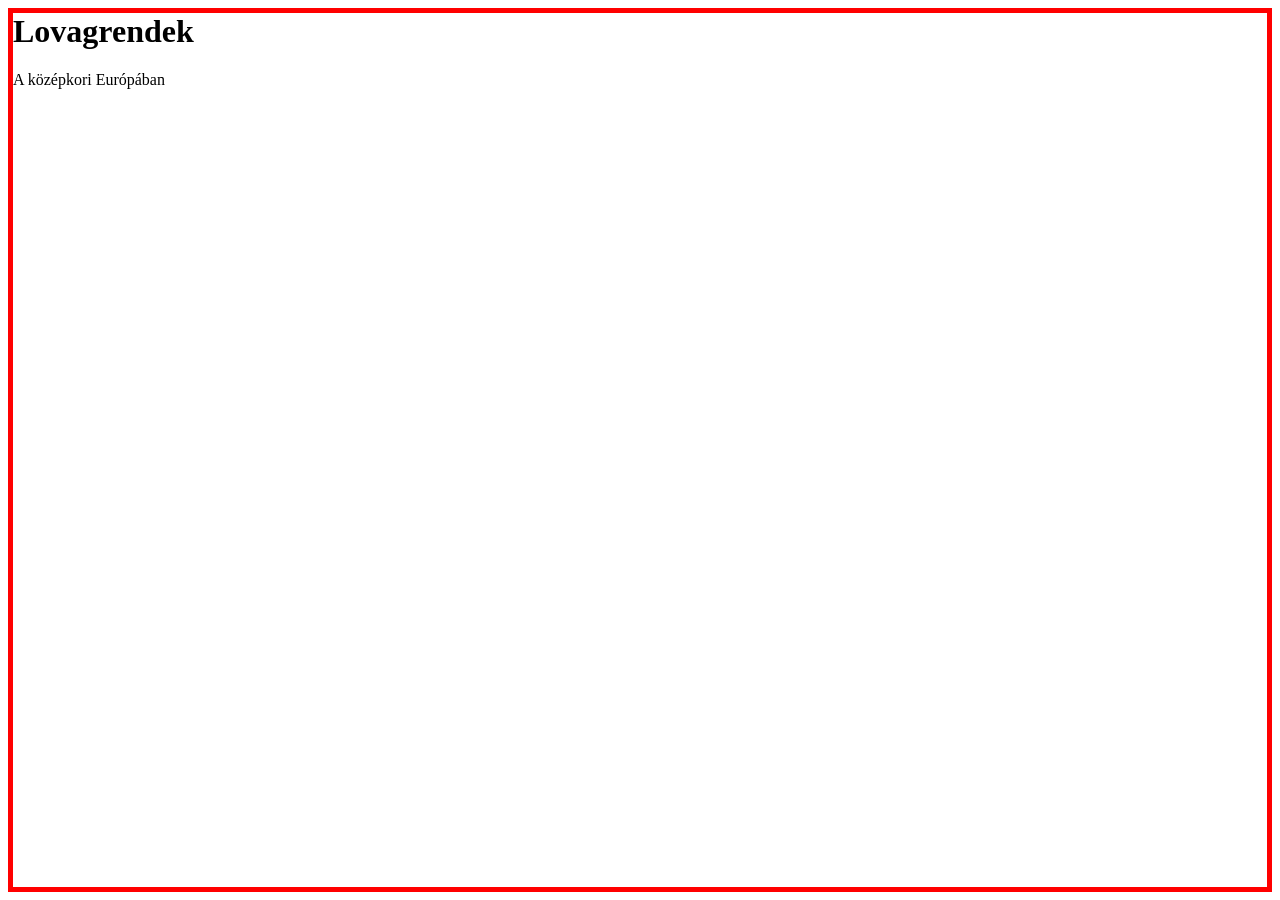
==== index.html @ bae7a02d "Alap" ====
<html lang="hu">
<head>
    <meta charset="UTF-8">
    <meta name="viewport" content="width=device-width, initial-scale=1.0">
    <title>Lovagrendek</title>
    <link rel="stylesheet" href="style.css">
</head>
<body>
    <h1>Lovagrendek</h1>
    <p>A középkori Európában</p>
</body>
</html>
---- style.css ----
body {
    border: 5px solid red;
}
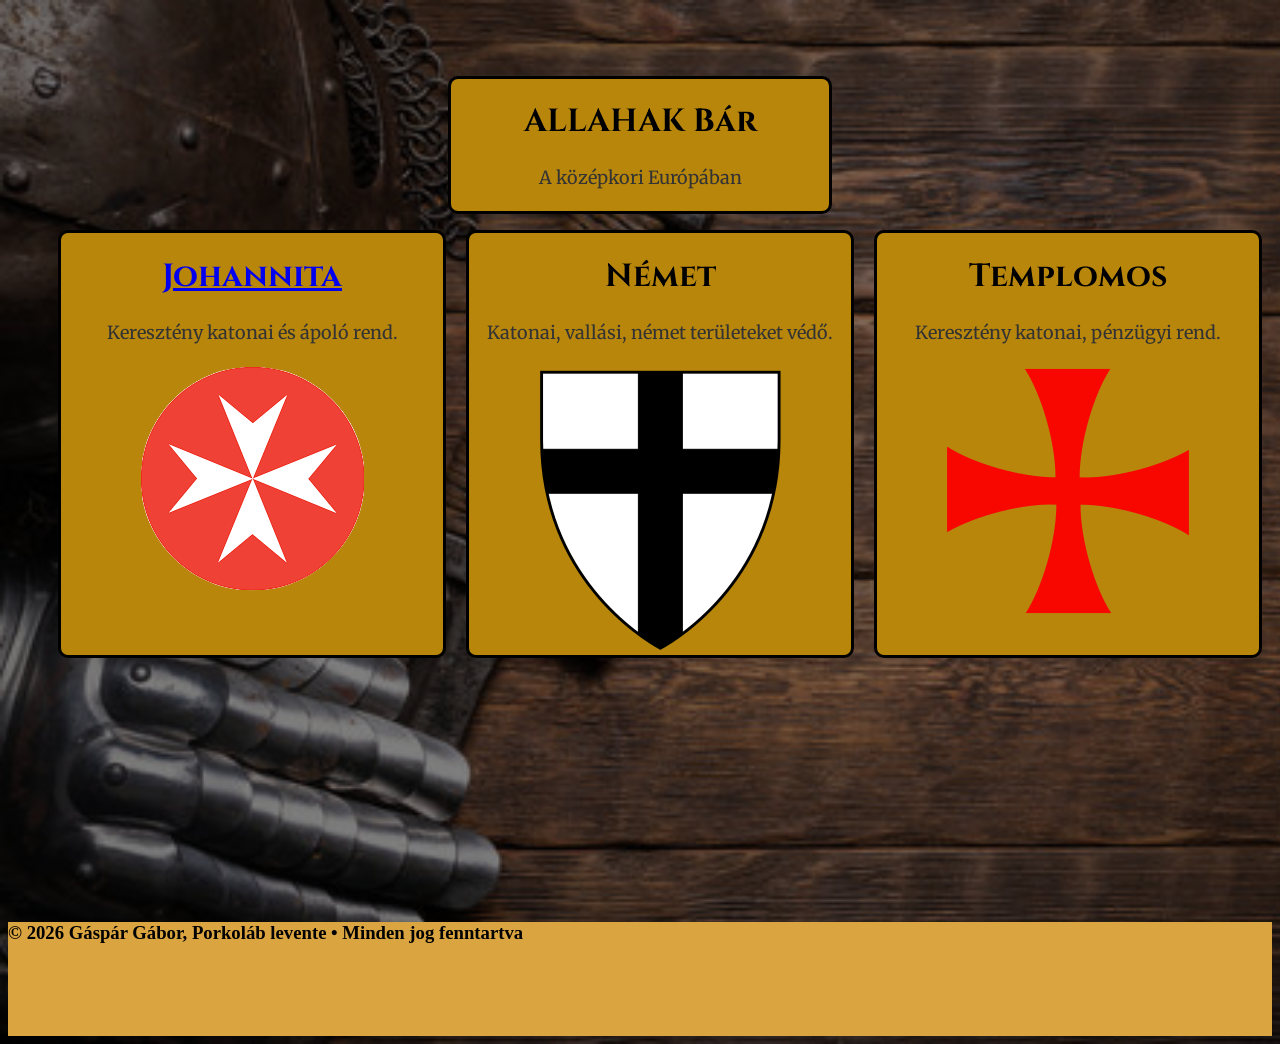
==== commit 990bf1fb: "Mentés" ====
--- a/index.html
+++ b/index.html
@@ -3,10 +3,39 @@
     <meta charset="UTF-8">
     <meta name="viewport" content="width=device-width, initial-scale=1.0">
     <title>Lovagrendek</title>
-    <link rel="stylesheet" href="style.css">
+    <link rel="stylesheet" href="gabi.css">
+    <link rel="stylesheet" href="levi.css">
+    <link href="https://fonts.googleapis.com/css2?family=Cinzel:wght@600&display=swap" rel="stylesheet">
+    <link href="https://fonts.googleapis.com/css2?family=Merriweather&family=Open+Sans&display=swap" rel="stylesheet">
 </head>
 <body>
-    <h1>Lovagrendek</h1>
-    <p>A középkori Európában</p>
+    <center>
+    <div class="title">
+        <h1>ALLAHAK Bár</h1>
+        <p>A középkori Európában</p>
+    </div>
+    </center>
+    <ul class="lovagrendek">
+        <li class="lovagrend">
+          <a href="johannita.html"><h1>Johannita</h1></a>
+          <p>Keresztény katonai és ápoló rend.</p>
+          <img src="johannita.png">
+        </li>
+        <li class="lovagrend">
+            <h1>Német</h1>
+            <p>Katonai, vallási, német területeket védő.</p>
+            <img src="német.png">
+        </li>
+        <li class="lovagrend">
+            <h1>Templomos</h1>
+            <p>Keresztény katonai, pénzügyi rend.</p>
+          <img src="templomos.png">
+        </li>
+    </ul>
 </body>
+<footer> 
+    <div class="jog">
+    <h3>© 2026 Gáspár Gábor, Porkoláb levente • Minden jog fenntartva<h3>
+    </div>
+</footer>
 </html>
--- a/gabi.css
+++ b/gabi.css
@@ -0,0 +1,22 @@
+.title {
+    border: 3px solid black;
+    width: 10cm;
+    background-color: darkgoldenrod;
+    margin-top: 2cm;   
+    border-radius: 10px; 
+}
+.pres1 {
+    margin-top: 1cm;
+    background-color: rgb(138, 192, 13);
+    margin-left: 1cm;
+    width: 20cm;
+    border: solid black 3px;
+}
+.jog {
+    background-color: rgb(218, 164, 64);
+    text-align: left;
+    font-family: 'Times New Roman', Times, serif;
+    margin-top: 7cm;
+    height: 3cm;
+}
+    
--- a/levi.css
+++ b/levi.css
@@ -0,0 +1,38 @@
+body {
+    background-image: linear-gradient(rgba(0,0,0,0.5), rgba(0,0,0,0.5)),
+    url("háttér.jpg");
+    background-repeat: no-repeat;
+    background-size: cover;
+}
+
+.lovagrendek {
+    display: flex;
+    list-style: none;
+    gap: 20px;
+    margin-left: 10px;
+    margin-right: 10px;
+}
+
+.lovagrend {
+    flex: 1;
+    border: 3px solid black;
+    background-color: darkgoldenrod;
+    border-radius: 10px;
+    text-align: center;
+}
+
+a {
+    background-color: olive;
+}
+
+h1, h2 {
+    font-family: 'Cinzel', serif;
+    font-size:xx-large;
+}
+
+p {
+  font-family: 'Merriweather', serif;
+  font-size: 18px;
+  line-height: 1.6;
+  color: #333;
+}
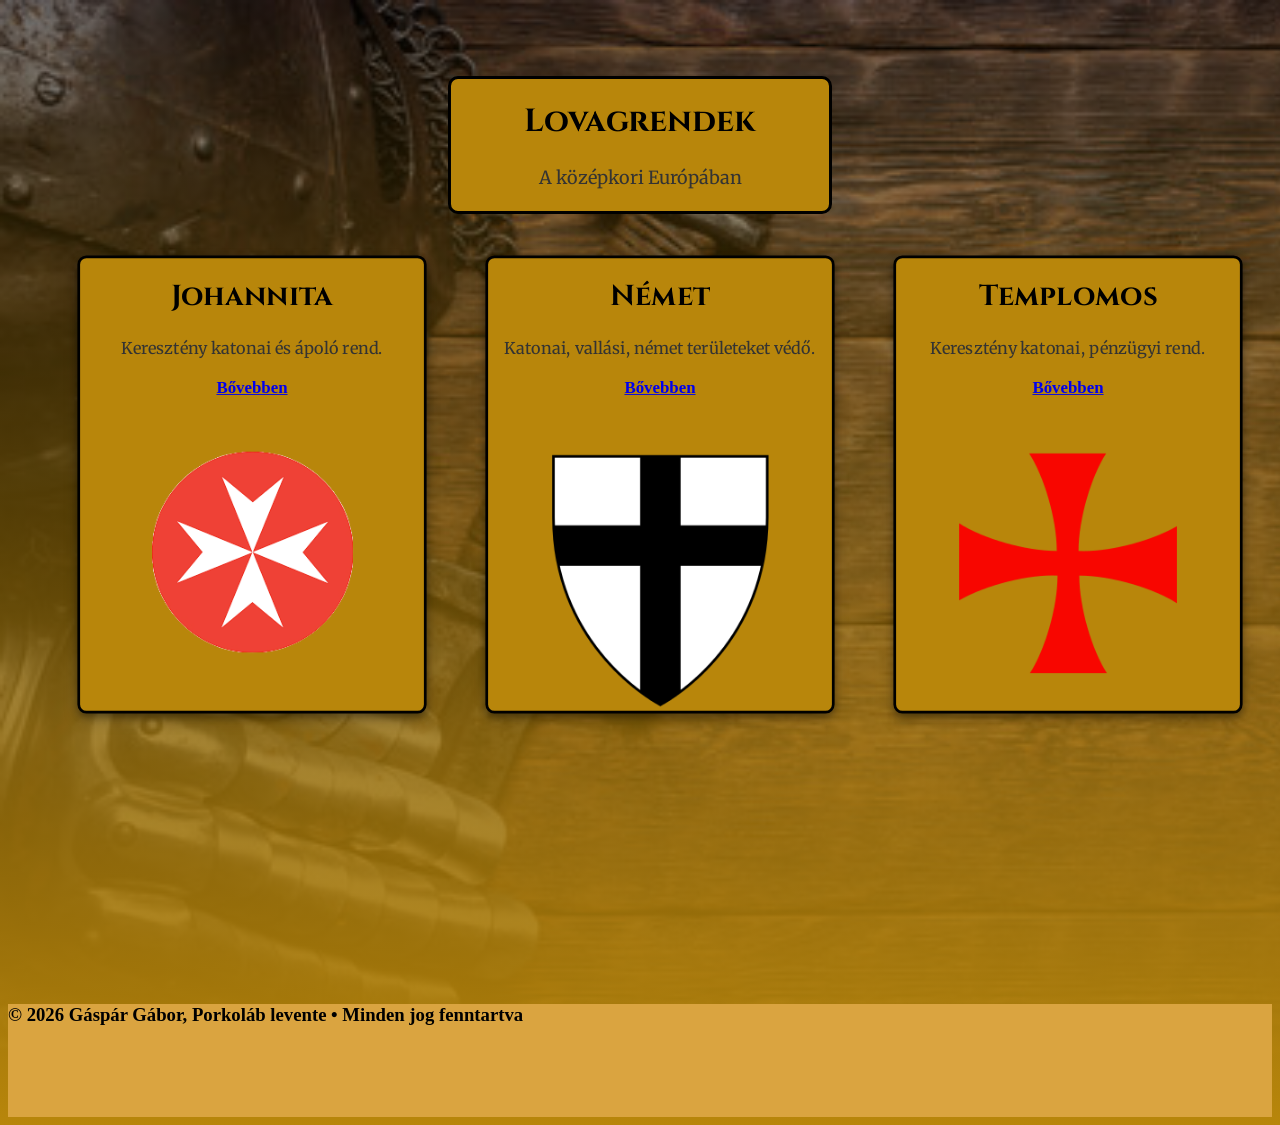
==== commit 053e7976: "Mentés" ====
--- a/index.html
+++ b/index.html
@@ -11,24 +11,27 @@
 <body>
     <center>
     <div class="title">
-        <h1>ALLAHAK Bár</h1>
+        <h1>Lovagrendek</h1>
         <p>A középkori Európában</p>
     </div>
     </center>
     <ul class="lovagrendek">
         <li class="lovagrend">
-          <a href="johannita.html"><h1>Johannita</h1></a>
+          <h1>Johannita</h1>
           <p>Keresztény katonai és ápoló rend.</p>
+          <a href="johannita.html"><h3>Bővebben</h3></a>
           <img src="johannita.png">
         </li>
         <li class="lovagrend">
             <h1>Német</h1>
             <p>Katonai, vallási, német területeket védő.</p>
+          <a href="német.html"><h3>Bővebben</h3></a>
             <img src="német.png">
         </li>
         <li class="lovagrend">
             <h1>Templomos</h1>
             <p>Keresztény katonai, pénzügyi rend.</p>
+          <a href="templomos.html"><h3>Bővebben</h3></a>
           <img src="templomos.png">
         </li>
     </ul>
--- a/gabi.css
+++ b/gabi.css
@@ -5,13 +5,15 @@
     margin-top: 2cm;   
     border-radius: 10px; 
 }
+
 .pres1 {
     margin-top: 1cm;
-    background-color: rgb(138, 192, 13);
+    background-color: rgb(192, 120, 13);
     margin-left: 1cm;
     width: 20cm;
     border: solid black 3px;
 }
+
 .jog {
     background-color: rgb(218, 164, 64);
     text-align: left;
--- a/levi.css
+++ b/levi.css
@@ -1,8 +1,9 @@
 body {
-    background-image: linear-gradient(rgba(0,0,0,0.5), rgba(0,0,0,0.5)),
+    background-image: linear-gradient(rgba(0,0,0,0.5), darkgoldenrod),
     url("háttér.jpg");
     background-repeat: no-repeat;
     background-size: cover;
+    color: black;
 }
 
 .lovagrendek {
@@ -16,18 +17,35 @@
 .lovagrend {
     flex: 1;
     border: 3px solid black;
-    background-color: darkgoldenrod;
     border-radius: 10px;
     text-align: center;
+    background-color: darkgoldenrod;
+
+    transform: scale(0.9);
+
+    /*AI*/
+    box-shadow: 0 4px 8px rgba(0,0,0,0.3), 0 8px 16px rgba(0,0,0,0.2);
+    transition: transform 0.3s, box-shadow 0.3s;
 }
 
-a {
-    background-color: olive;
+/*AI*/
+.lovagrend:hover {
+    transform: scale(1.1);
+    box-shadow: 0 12px 24px rgba(0,0,0,0.4), 0 20px 40px rgba(0,0,0,0.3);
+}
+
+.lovagrend img {
+    transition: transform 0.3s;
+    margin-top: 40px;
+}
+
+.lovagrend:hover img {
+    transform: scale(1.4);
 }
 
 h1, h2 {
     font-family: 'Cinzel', serif;
-    font-size:xx-large;
+    font-size: xx-large;
 }
 
 p {
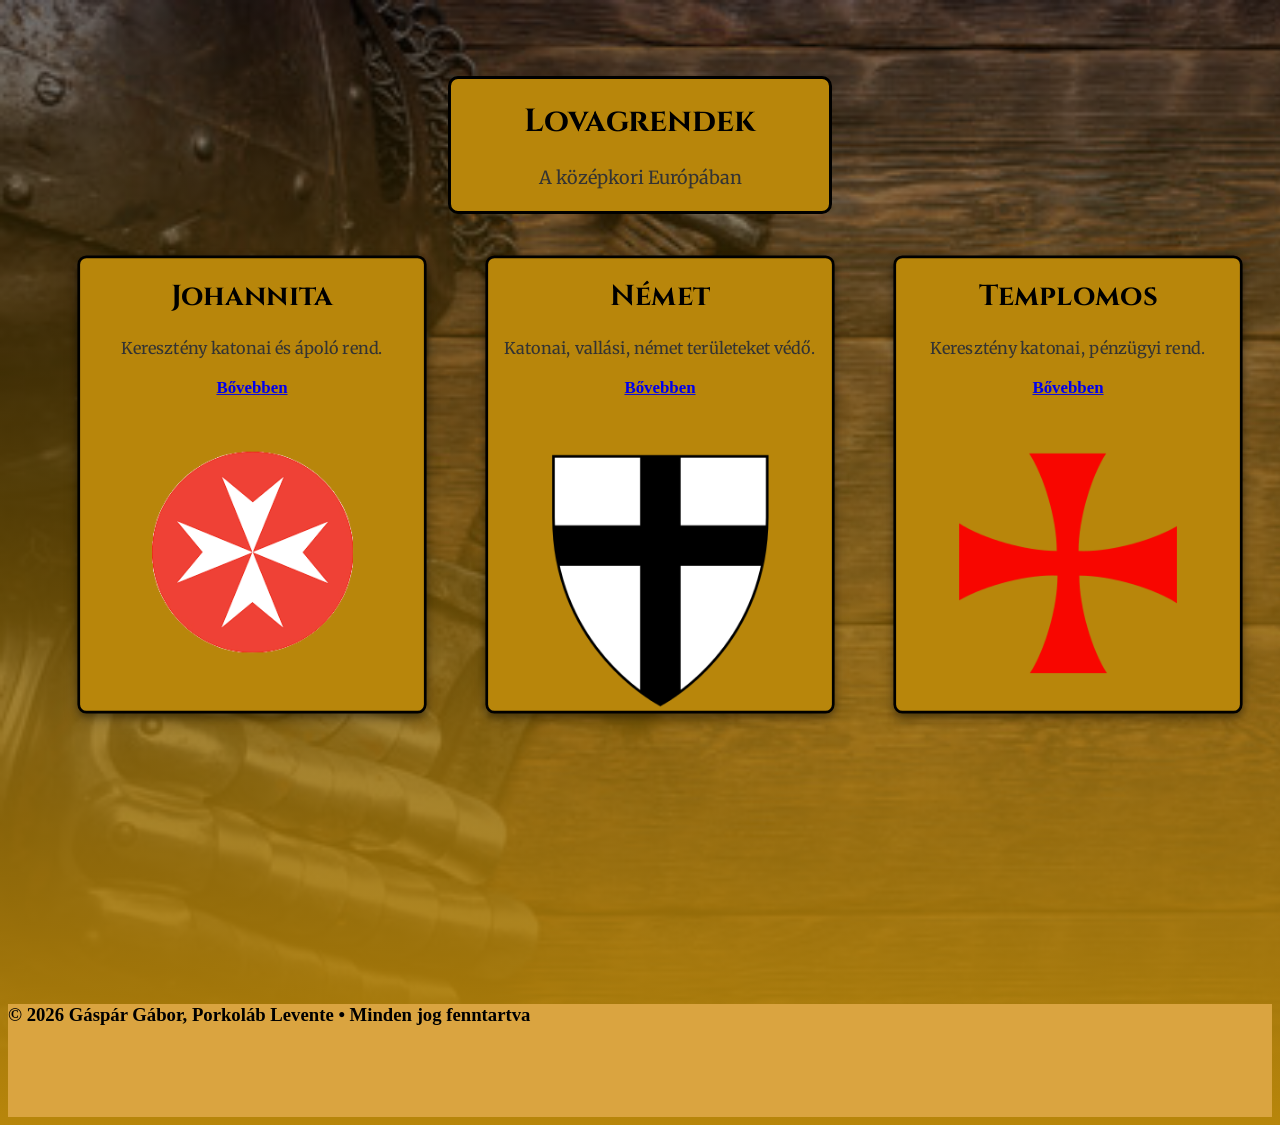
==== commit b3c73be2: "Johannita kész, izé elkezdve" ====
--- a/index.html
+++ b/index.html
@@ -38,7 +38,7 @@
 </body>
 <footer> 
     <div class="jog">
-    <h3>© 2026 Gáspár Gábor, Porkoláb levente • Minden jog fenntartva<h3>
+    <h3>© 2026 Gáspár Gábor, Porkoláb Levente • Minden jog fenntartva<h3>
     </div>
 </footer>
 </html>
--- a/gabi.css
+++ b/gabi.css
@@ -12,6 +12,7 @@
     margin-left: 1cm;
     width: 20cm;
     border: solid black 3px;
+    margin-right: 1cm;
 }
 
 .jog {
--- a/levi.css
+++ b/levi.css
@@ -53,4 +53,12 @@
   font-size: 18px;
   line-height: 1.6;
   color: #333;
+}
+
+.pres-container {
+    display: flex;
+}
+
+.pres1 {
+    flex: 1;
 }
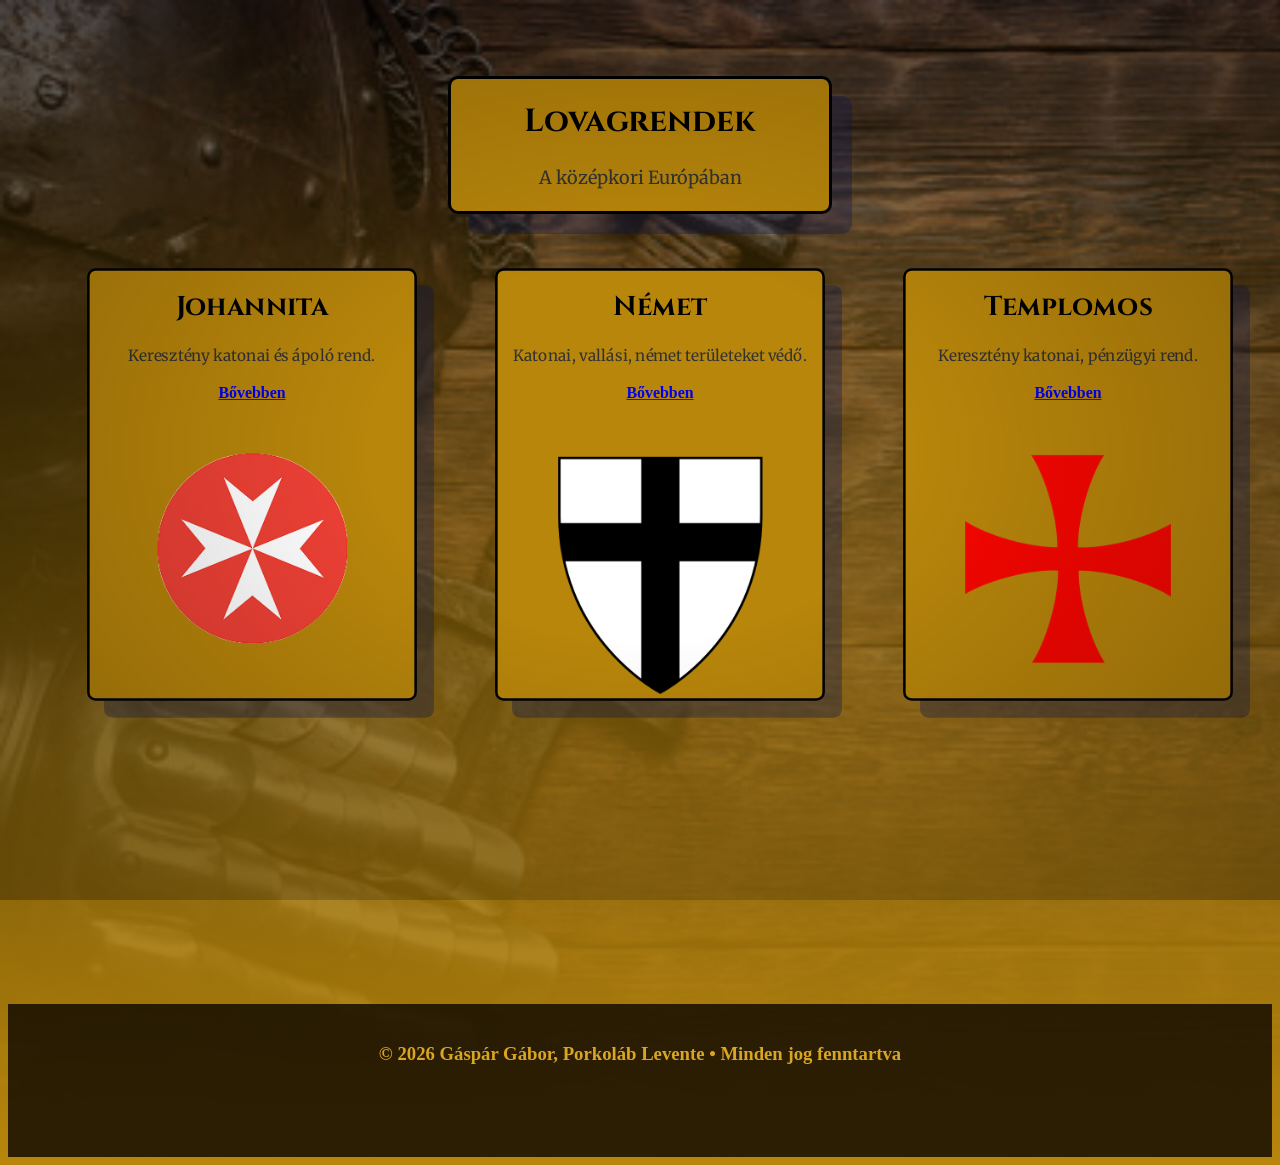
==== commit 925ff43e: "Dolgok" ====
--- a/index.html
+++ b/index.html
@@ -9,6 +9,7 @@
     <link href="https://fonts.googleapis.com/css2?family=Merriweather&family=Open+Sans&display=swap" rel="stylesheet">
 </head>
 <body>
+    <div class="overlay"></div>
     <center>
     <div class="title">
         <h1>Lovagrendek</h1>
@@ -19,20 +20,20 @@
         <li class="lovagrend">
           <h1>Johannita</h1>
           <p>Keresztény katonai és ápoló rend.</p>
-          <a href="johannita.html"><h3>Bővebben</h3></a>
-          <img src="johannita.png">
+          <a href="oldalak/johannita.html"><h3>Bővebben</h3></a>
+          <img src="assets/johannita.png">
         </li>
         <li class="lovagrend">
             <h1>Német</h1>
             <p>Katonai, vallási, német területeket védő.</p>
-          <a href="német.html"><h3>Bővebben</h3></a>
-            <img src="német.png">
+          <a href="oldalak/német.html"><h3>Bővebben</h3></a>
+            <img src="assets/német.png">
         </li>
         <li class="lovagrend">
             <h1>Templomos</h1>
             <p>Keresztény katonai, pénzügyi rend.</p>
-          <a href="templomos.html"><h3>Bővebben</h3></a>
-          <img src="templomos.png">
+          <a href="oldalak/templomos.html"><h3>Bővebben</h3></a>
+          <img src="assets/templomos.png">
         </li>
     </ul>
 </body>
--- a/gabi.css
+++ b/gabi.css
@@ -3,10 +3,11 @@
     width: 10cm;
     background-color: darkgoldenrod;
     margin-top: 2cm;   
-    border-radius: 10px; 
+    border-radius: 10px;
+    box-shadow: 20px 20px rgba(10, 20, 80, 0.35);
 }
 
-.pres1 {
+.pres {
     margin-top: 1cm;
     background-color: rgb(192, 120, 13);
     margin-left: 1cm;
@@ -15,11 +16,12 @@
     margin-right: 1cm;
 }
 
-.jog {
-    background-color: rgb(218, 164, 64);
-    text-align: left;
+footer {
+    background: rgba(10, 5, 0, 0.8);
+    color: goldenrod;
+    text-align: center;
     font-family: 'Times New Roman', Times, serif;
+    padding: 20px;
     margin-top: 7cm;
     height: 3cm;
-}
-    +} 
--- a/levi.css
+++ b/levi.css
@@ -1,6 +1,6 @@
 body {
     background-image: linear-gradient(rgba(0,0,0,0.5), darkgoldenrod),
-    url("háttér.jpg");
+    url("assets/háttér.jpg");
     background-repeat: no-repeat;
     background-size: cover;
     color: black;
@@ -21,16 +21,15 @@
     text-align: center;
     background-color: darkgoldenrod;
 
-    transform: scale(0.9);
+    transform: scale(0.85);
 
-    /*AI*/
-    box-shadow: 0 4px 8px rgba(0,0,0,0.3), 0 8px 16px rgba(0,0,0,0.2);
+    box-shadow: 20px 20px rgba(10, 20, 80, 0.35);
     transition: transform 0.3s, box-shadow 0.3s;
 }
 
 /*AI*/
 .lovagrend:hover {
-    transform: scale(1.1);
+    transform: scale(0.95);
     box-shadow: 0 12px 24px rgba(0,0,0,0.4), 0 20px 40px rgba(0,0,0,0.3);
 }
 
@@ -40,7 +39,7 @@
 }
 
 .lovagrend:hover img {
-    transform: scale(1.4);
+    transform: scale(1);
 }
 
 h1, h2 {
@@ -59,6 +58,21 @@
     display: flex;
 }
 
-.pres1 {
+.pres {
     flex: 1;
+    box-shadow: 20px 20px rgba(10, 20, 80, 0.35);
+}
+
+.overlay {
+    position: fixed;
+    top: 0;
+    left: 0;
+    width: 100%;
+    height: 100%;
+    background: radial-gradient(ellipse at center, 
+        transparent 30%, 
+        rgba(10, 5, 0, 0.4) 120%
+    );
+    pointer-events: none;
+    z-index: 100;
 }
